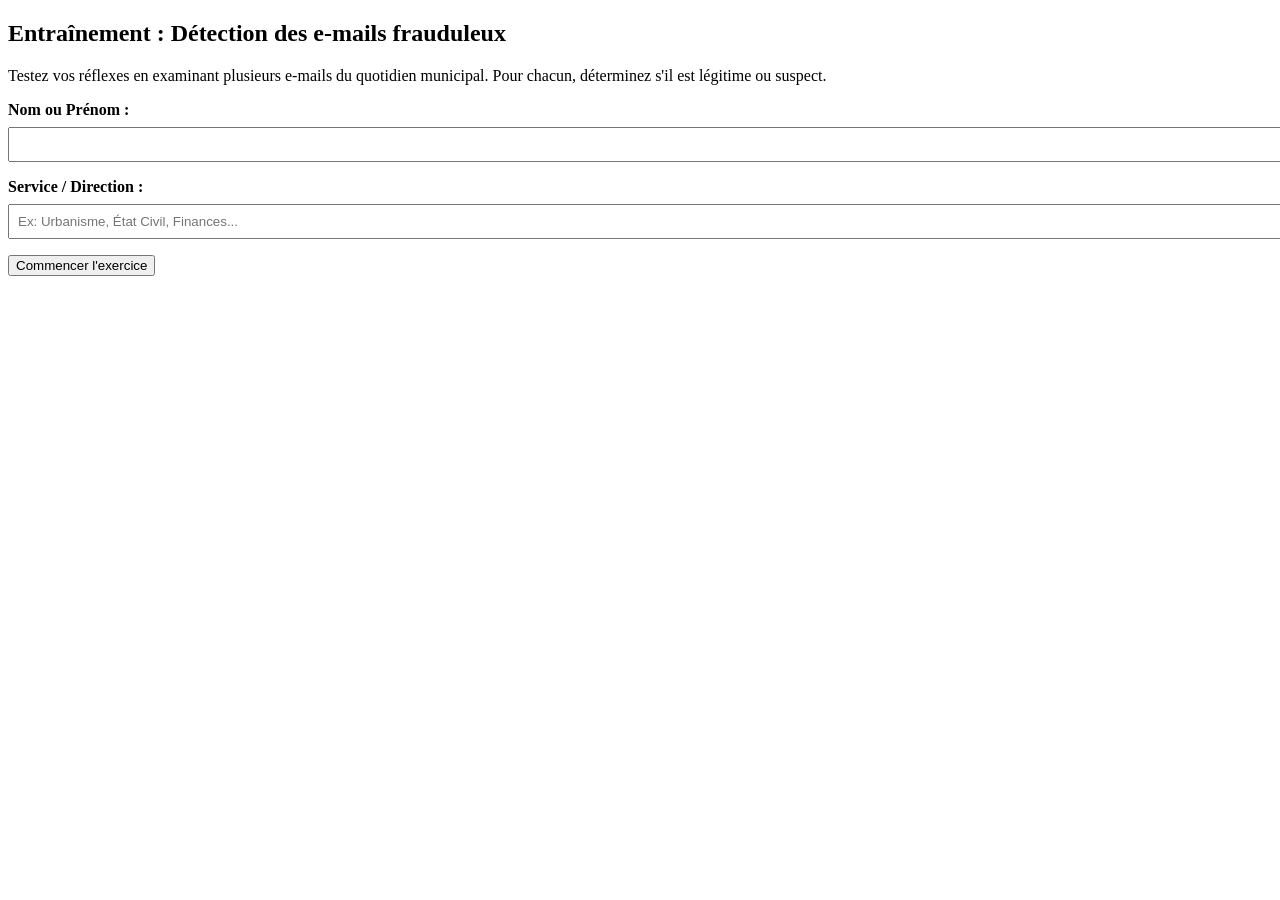
==== templates/index.html @ 3b6c963b "Mise a jour dashboard et base postgresql" ====
<!DOCTYPE html>
<html lang="fr">
<head>
    <meta charset="UTF-8">
    <title>Sensibilisation Cybersécurité</title>
    <link rel="stylesheet" href="{{ url_for('static', filename='style.css') }}">
</head>
<body>
    <div class="container">
        <h2>Entraînement : Détection des e-mails frauduleux</h2>
        <p>Testez vos réflexes en examinant plusieurs e-mails du quotidien municipal. Pour chacun, déterminez s'il est légitime ou suspect.</p>
        
        <form method="POST">
            <label><strong>Nom ou Prénom :</strong></label><br>
            <input type="text" name="nom" required style="width: 100%; padding: 8px; margin: 8px 0 16px 0;"><br>
            
            <label><strong>Service / Direction :</strong></label><br>
            <input type="text" name="service" placeholder="Ex: Urbanisme, État Civil, Finances..." required style="width: 100%; padding: 8px; margin: 8px 0 16px 0;"><br>
            
            <button type="submit" class="btn btn-next">Commencer l'exercice</button>
        </form>
    </div>
</body>
</html>
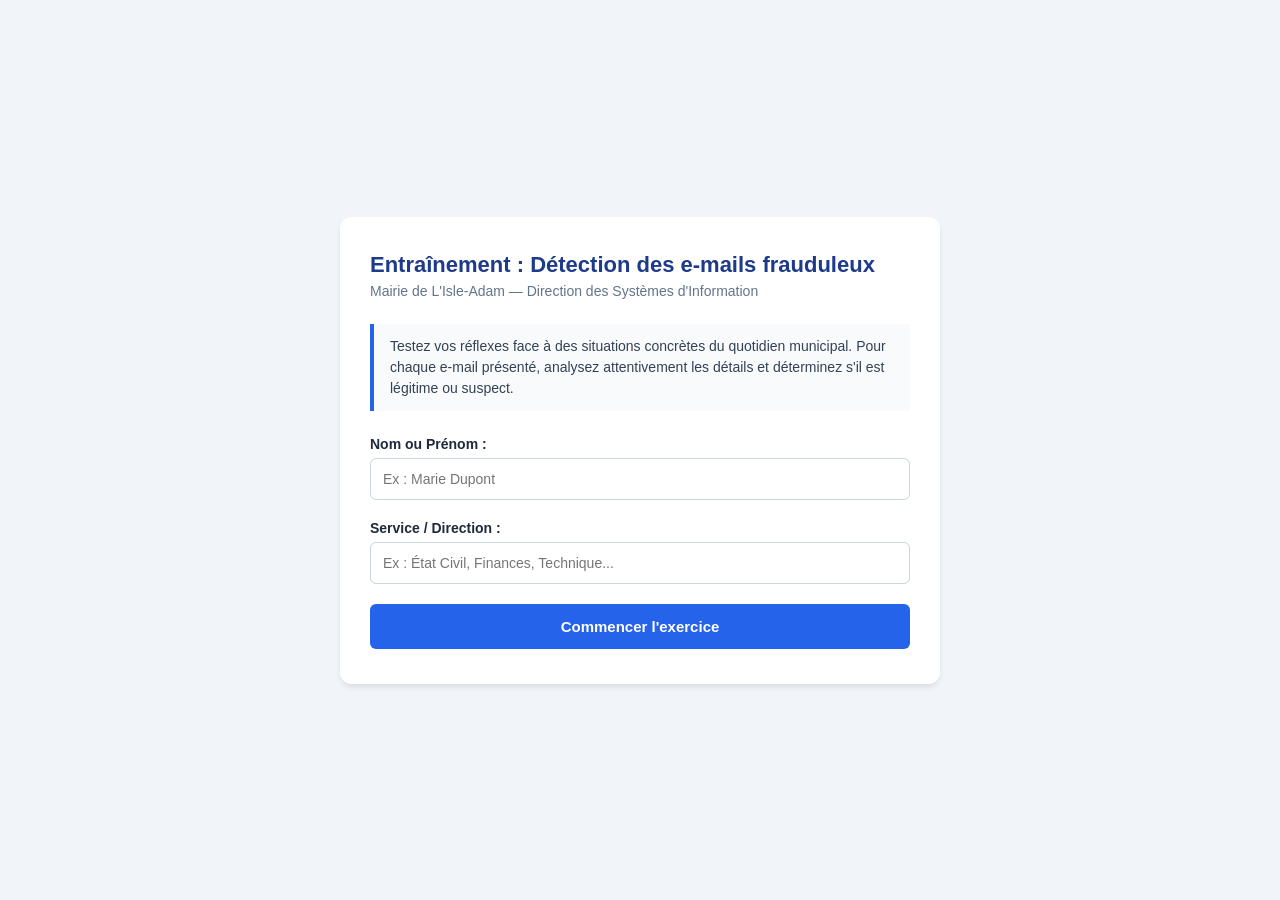
==== commit c605d34b: "Suppression de toute mention Traply et ajout de l'identite Mairie de L'Isle-Adam" ====
--- a/templates/index.html
+++ b/templates/index.html
@@ -2,23 +2,113 @@
 <html lang="fr">
 <head>
     <meta charset="UTF-8">
-    <title>Sensibilisation Cybersécurité</title>
-    <link rel="stylesheet" href="{{ url_for('static', filename='style.css') }}">
+    <meta name="viewport" content="width=device-width, initial-scale=1.0">
+    <title>Mairie de L'Isle-Adam — Sensibilisation Cybersécurité</title>
+    <style>
+        * { box-sizing: border-box; }
+        body {
+            font-family: -apple-system, BlinkMacSystemFont, "Segoe UI", Roboto, Arial, sans-serif;
+            background: #f1f5f9;
+            color: #0f172a;
+            margin: 0;
+            padding: 20px;
+            display: flex;
+            justify-content: center;
+            align-items: center;
+            min-height: 100vh;
+        }
+        .card {
+            background: #ffffff;
+            max-width: 600px;
+            width: 100%;
+            border-radius: 12px;
+            box-shadow: 0 4px 6px -1px rgba(0, 0, 0, 0.1);
+            padding: 35px 30px;
+        }
+        .header-title {
+            color: #1e3a8a;
+            font-size: 22px;
+            font-weight: 700;
+            margin-bottom: 5px;
+        }
+        .subtitle {
+            color: #64748b;
+            font-size: 14px;
+            margin-top: 0;
+            margin-bottom: 25px;
+        }
+        .desc-box {
+            background: #f8fafc;
+            border-left: 4px solid #2563eb;
+            padding: 12px 16px;
+            font-size: 14px;
+            color: #334155;
+            line-height: 1.5;
+            margin-bottom: 25px;
+        }
+        .form-group {
+            margin-bottom: 20px;
+        }
+        label {
+            display: block;
+            font-size: 14px;
+            font-weight: 600;
+            margin-bottom: 6px;
+            color: #1e293b;
+        }
+        input[type="text"] {
+            width: 100%;
+            padding: 12px;
+            border: 1px solid #cbd5e1;
+            border-radius: 6px;
+            font-size: 14px;
+            outline: none;
+        }
+        input[type="text"]:focus {
+            border-color: #2563eb;
+            box-shadow: 0 0 0 3px rgba(37, 99, 235, 0.15);
+        }
+        .btn-submit {
+            width: 100%;
+            background: #2563eb;
+            color: white;
+            border: none;
+            padding: 14px;
+            border-radius: 6px;
+            font-size: 15px;
+            font-weight: 600;
+            cursor: pointer;
+            transition: background 0.2s;
+        }
+        .btn-submit:hover {
+            background: #1d4ed8;
+        }
+    </style>
 </head>
 <body>
-    <div class="container">
-        <h2>Entraînement : Détection des e-mails frauduleux</h2>
-        <p>Testez vos réflexes en examinant plusieurs e-mails du quotidien municipal. Pour chacun, déterminez s'il est légitime ou suspect.</p>
-        
+
+    <div class="card">
+        <div class="header-title">Entraînement : Détection des e-mails frauduleux</div>
+        <div class="subtitle">Mairie de L'Isle-Adam — Direction des Systèmes d'Information</div>
+
+        <div class="desc-box">
+            Testez vos réflexes face à des situations concrètes du quotidien municipal. Pour chaque e-mail présenté, analysez attentivement les détails et déterminez s'il est légitime ou suspect.
+        </div>
+
         <form method="POST">
-            <label><strong>Nom ou Prénom :</strong></label><br>
-            <input type="text" name="nom" required style="width: 100%; padding: 8px; margin: 8px 0 16px 0;"><br>
-            
-            <label><strong>Service / Direction :</strong></label><br>
-            <input type="text" name="service" placeholder="Ex: Urbanisme, État Civil, Finances..." required style="width: 100%; padding: 8px; margin: 8px 0 16px 0;"><br>
-            
-            <button type="submit" class="btn btn-next">Commencer l'exercice</button>
+            <div class="form-group">
+                <label for="nom">Nom ou Prénom :</label>
+                <input type="text" id="nom" name="nom" required placeholder="Ex : Marie Dupont">
+            </div>
+
+            <div class="form-group">
+                <label for="service">Service / Direction :</label>
+                <input type="text" id="service" name="service" required placeholder="Ex : État Civil, Finances, Technique...">
+            </div>
+
+            <button type="submit" class="btn-submit">Commencer l'exercice</button>
         </form>
     </div>
+
 </body>
 </html>
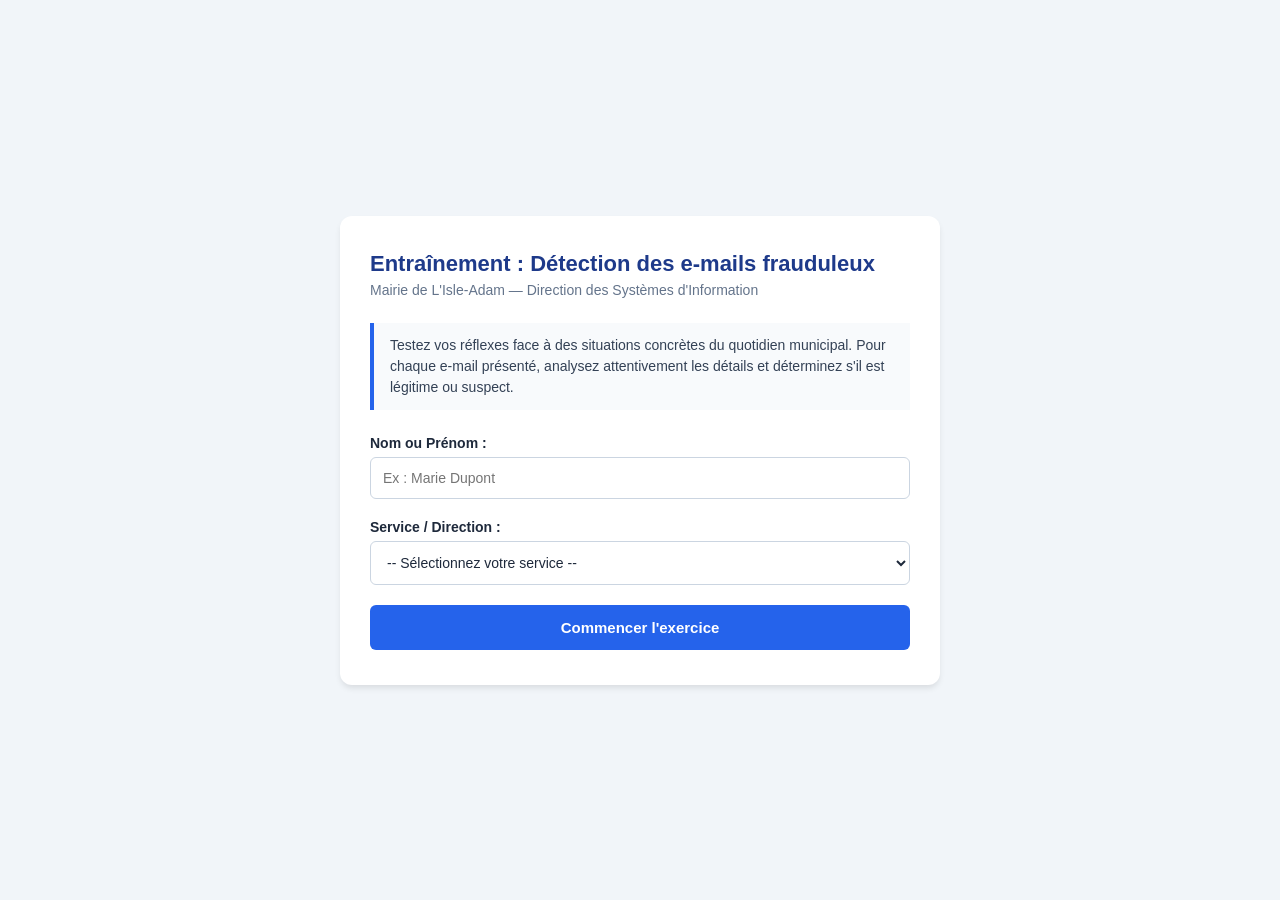
==== commit 778be051: "Mise en place d'un menu deroulant standardise pour les services municipaux" ====
--- a/templates/index.html
+++ b/templates/index.html
@@ -56,15 +56,20 @@
             margin-bottom: 6px;
             color: #1e293b;
         }
-        input[type="text"] {
+        input[type="text"], select {
             width: 100%;
             padding: 12px;
             border: 1px solid #cbd5e1;
             border-radius: 6px;
             font-size: 14px;
             outline: none;
+            background-color: #ffffff;
+            color: #1e293b;
         }
-        input[type="text"]:focus {
+        select {
+            cursor: pointer;
+        }
+        input[type="text"]:focus, select:focus {
             border-color: #2563eb;
             box-shadow: 0 0 0 3px rgba(37, 99, 235, 0.15);
         }
@@ -103,7 +108,33 @@
 
             <div class="form-group">
                 <label for="service">Service / Direction :</label>
-                <input type="text" id="service" name="service" required placeholder="Ex : État Civil, Finances, Technique...">
+                <select id="service" name="service" required>
+                    <option value="" disabled selected>-- Sélectionnez votre service --</option>
+                    <option value="Cabinet du maire">Cabinet du maire</option>
+                    <option value="Adjoints & conseillers délégués">Adjoints & conseillers délégués</option>
+                    <option value="Direction générale des services">Direction générale des services</option>
+                    <option value="Accueil hôtel de ville">Accueil hôtel de ville</option>
+                    <option value="Accueil Castelrose">Accueil Castelrose</option>
+                    <option value="Communication - fêtes - associations">Communication - fêtes - associations</option>
+                    <option value="Service RH">Service RH</option>
+                    <option value="Service Financier">Service Financier</option>
+                    <option value="Marchés publics & assurances">Marchés publics & assurances</option>
+                    <option value="Service informatique">Service informatique</option>
+                    <option value="Population - Etat civil - Elections">Population - Etat civil - Elections</option>
+                    <option value="Urbanisme">Urbanisme</option>
+                    <option value="Enfance - Petite enfance - Affaires scolaires">Enfance - Petite enfance - Affaires scolaires</option>
+                    <option value="Multi-accueils & jeunesse">Multi-accueils & jeunesse</option>
+                    <option value="CCAS">CCAS</option>
+                    <option value="Police municipale">Police municipale</option>
+                    <option value="Direction service technique">Direction service technique</option>
+                    <option value="CTM">CTM</option>
+                    <option value="Service voirie">Service voirie</option>
+                    <option value="Espaces verts">Espaces verts</option>
+                    <option value="Service des sports">Service des sports</option>
+                    <option value="Musée">Musée</option>
+                    <option value="Bibliothèque">Bibliothèque</option>
+                    <option value="Espace culturel">Espace culturel</option>
+                </select>
             </div>
 
             <button type="submit" class="btn-submit">Commencer l'exercice</button>
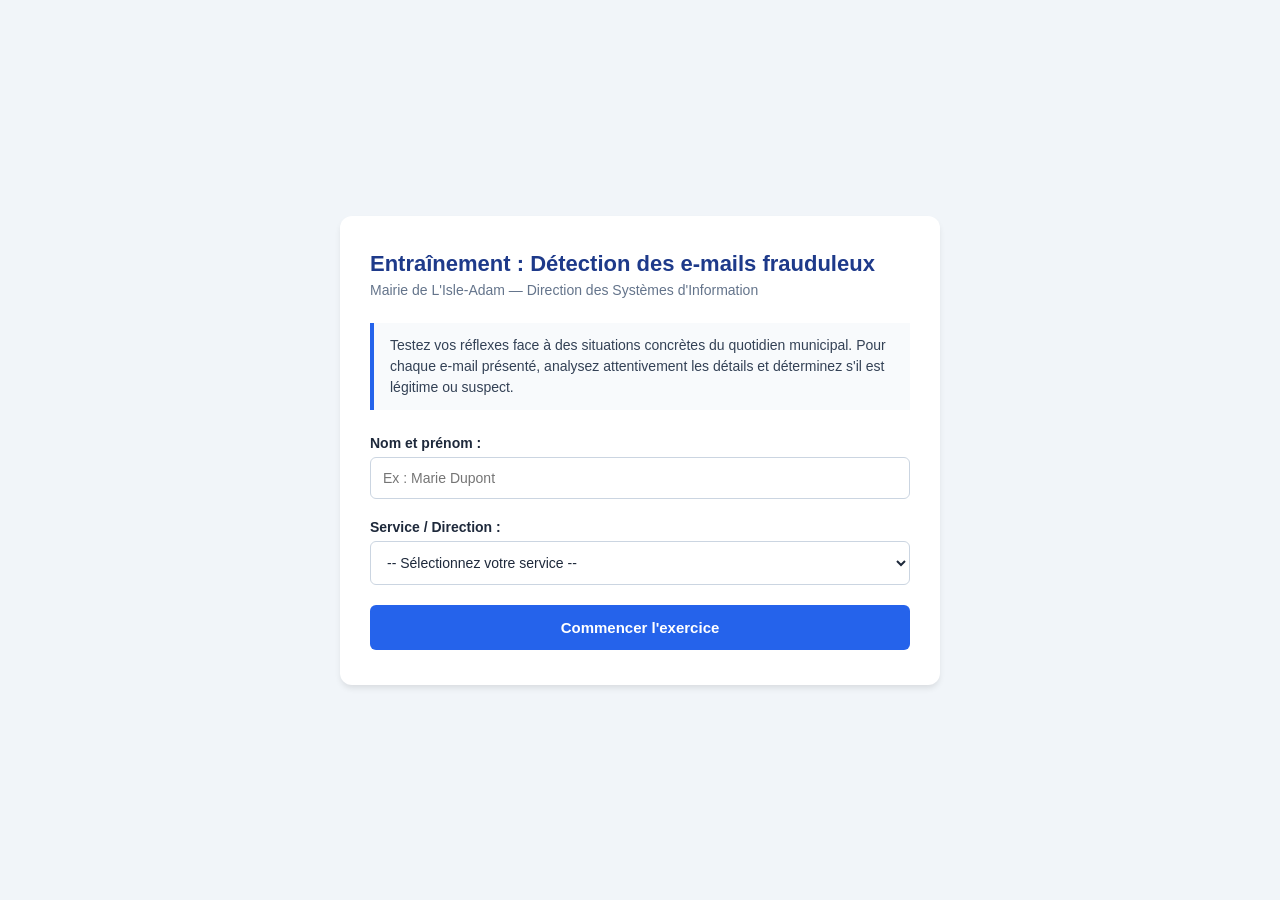
==== commit b42dd2ee: "Tri alphabetique des services et libelle Nom et prenom" ====
--- a/templates/index.html
+++ b/templates/index.html
@@ -102,7 +102,7 @@
 
         <form method="POST">
             <div class="form-group">
-                <label for="nom">Nom ou Prénom :</label>
+                <label for="nom">Nom et prénom :</label>
                 <input type="text" id="nom" name="nom" required placeholder="Ex : Marie Dupont">
             </div>
 
@@ -110,30 +110,30 @@
                 <label for="service">Service / Direction :</label>
                 <select id="service" name="service" required>
                     <option value="" disabled selected>-- Sélectionnez votre service --</option>
+                    <option value="Accueil Castelrose">Accueil Castelrose</option>
+                    <option value="Accueil hôtel de ville">Accueil hôtel de ville</option>
+                    <option value="Adjoints & conseillers délégués">Adjoints & conseillers délégués</option>
+                    <option value="Bibliothèque">Bibliothèque</option>
                     <option value="Cabinet du maire">Cabinet du maire</option>
-                    <option value="Adjoints & conseillers délégués">Adjoints & conseillers délégués</option>
+                    <option value="CCAS">CCAS</option>
+                    <option value="Communication - fêtes - associations">Communication - fêtes - associations</option>
+                    <option value="CTM">CTM</option>
                     <option value="Direction générale des services">Direction générale des services</option>
-                    <option value="Accueil hôtel de ville">Accueil hôtel de ville</option>
-                    <option value="Accueil Castelrose">Accueil Castelrose</option>
-                    <option value="Communication - fêtes - associations">Communication - fêtes - associations</option>
+                    <option value="Direction service technique">Direction service technique</option>
+                    <option value="Enfance - Petite enfance - Affaires scolaires">Enfance - Petite enfance - Affaires scolaires</option>
+                    <option value="Espace culturel">Espace culturel</option>
+                    <option value="Espaces verts">Espaces verts</option>
+                    <option value="Marchés publics & assurances">Marchés publics & assurances</option>
+                    <option value="Multi-accueils & jeunesse">Multi-accueils & jeunesse</option>
+                    <option value="Musée">Musée</option>
+                    <option value="Police municipale">Police municipale</option>
+                    <option value="Population - Etat civil - Elections">Population - Etat civil - Elections</option>
+                    <option value="Service des sports">Service des sports</option>
+                    <option value="Service Financier">Service Financier</option>
+                    <option value="Service informatique">Service informatique</option>
                     <option value="Service RH">Service RH</option>
-                    <option value="Service Financier">Service Financier</option>
-                    <option value="Marchés publics & assurances">Marchés publics & assurances</option>
-                    <option value="Service informatique">Service informatique</option>
-                    <option value="Population - Etat civil - Elections">Population - Etat civil - Elections</option>
+                    <option value="Service voirie">Service voirie</option>
                     <option value="Urbanisme">Urbanisme</option>
-                    <option value="Enfance - Petite enfance - Affaires scolaires">Enfance - Petite enfance - Affaires scolaires</option>
-                    <option value="Multi-accueils & jeunesse">Multi-accueils & jeunesse</option>
-                    <option value="CCAS">CCAS</option>
-                    <option value="Police municipale">Police municipale</option>
-                    <option value="Direction service technique">Direction service technique</option>
-                    <option value="CTM">CTM</option>
-                    <option value="Service voirie">Service voirie</option>
-                    <option value="Espaces verts">Espaces verts</option>
-                    <option value="Service des sports">Service des sports</option>
-                    <option value="Musée">Musée</option>
-                    <option value="Bibliothèque">Bibliothèque</option>
-                    <option value="Espace culturel">Espace culturel</option>
                 </select>
             </div>
 
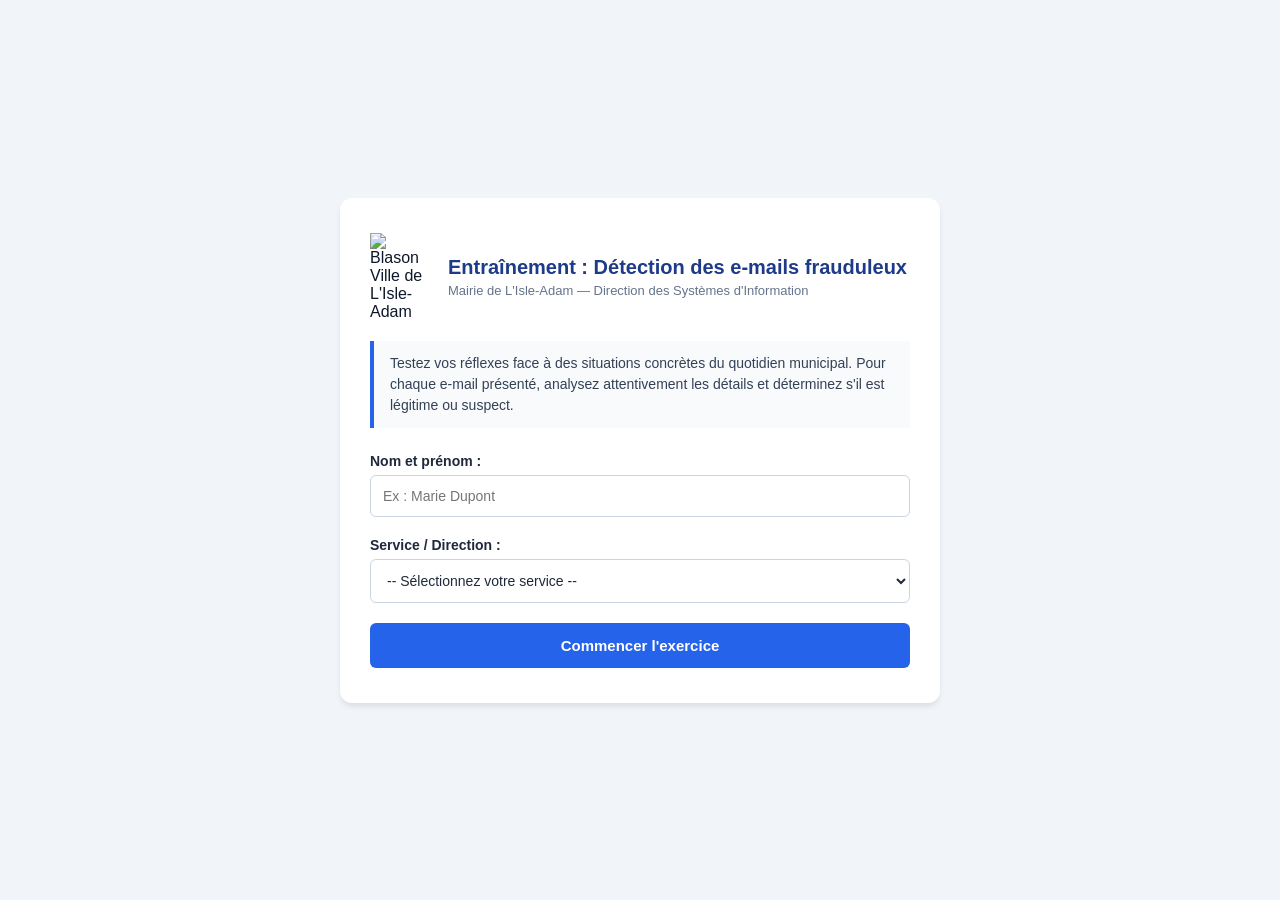
==== commit 0442b386: "Ajout du blason de la ville sur l'ensemble des pages" ====
--- a/templates/index.html
+++ b/templates/index.html
@@ -25,17 +25,27 @@
             box-shadow: 0 4px 6px -1px rgba(0, 0, 0, 0.1);
             padding: 35px 30px;
         }
+        .header-brand {
+            display: flex;
+            align-items: center;
+            gap: 18px;
+            margin-bottom: 20px;
+        }
+        .blason {
+            width: 60px;
+            height: auto;
+            flex-shrink: 0;
+        }
         .header-title {
             color: #1e3a8a;
-            font-size: 22px;
+            font-size: 20px;
             font-weight: 700;
-            margin-bottom: 5px;
+            margin: 0 0 4px 0;
         }
         .subtitle {
             color: #64748b;
-            font-size: 14px;
-            margin-top: 0;
-            margin-bottom: 25px;
+            font-size: 13px;
+            margin: 0;
         }
         .desc-box {
             background: #f8fafc;
@@ -66,9 +76,7 @@
             background-color: #ffffff;
             color: #1e293b;
         }
-        select {
-            cursor: pointer;
-        }
+        select { cursor: pointer; }
         input[type="text"]:focus, select:focus {
             border-color: #2563eb;
             box-shadow: 0 0 0 3px rgba(37, 99, 235, 0.15);
@@ -85,16 +93,19 @@
             cursor: pointer;
             transition: background 0.2s;
         }
-        .btn-submit:hover {
-            background: #1d4ed8;
-        }
+        .btn-submit:hover { background: #1d4ed8; }
     </style>
 </head>
 <body>
 
     <div class="card">
-        <div class="header-title">Entraînement : Détection des e-mails frauduleux</div>
-        <div class="subtitle">Mairie de L'Isle-Adam — Direction des Systèmes d'Information</div>
+        <div class="header-brand">
+            <img src="{{ url_for('static', filename='blason.png') }}" alt="Blason Ville de L'Isle-Adam" class="blason">
+            <div>
+                <h1 class="header-title">Entraînement : Détection des e-mails frauduleux</h1>
+                <p class="subtitle">Mairie de L'Isle-Adam — Direction des Systèmes d'Information</p>
+            </div>
+        </div>
 
         <div class="desc-box">
             Testez vos réflexes face à des situations concrètes du quotidien municipal. Pour chaque e-mail présenté, analysez attentivement les détails et déterminez s'il est légitime ou suspect.
